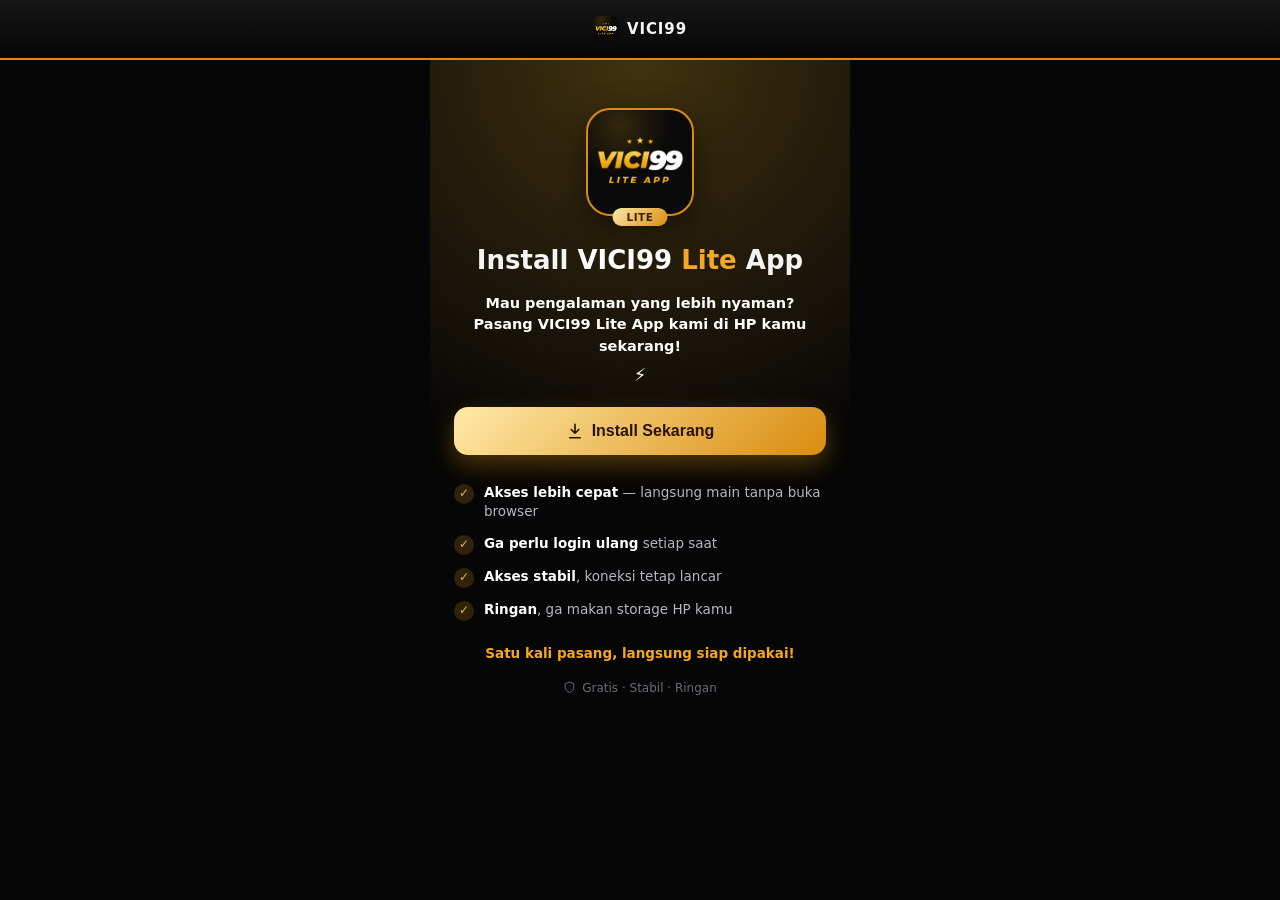
==== install.html @ 076d0fa0 "Initial commit: VICI99 install-prompt PWA Full-page and compact install-promo variants with VICI99 b" ====
<!DOCTYPE html>
<html lang="en">
<head>
  <meta charset="UTF-8" />
  <meta name="viewport" content="width=device-width, initial-scale=1, viewport-fit=cover" />
  <title>Install VICI99</title>
  <meta name="theme-color" content="#0b0b14" />
  <link rel="manifest" href="manifest.json" />
  <link rel="icon" href="icons/icon-192.png" />
  <link rel="apple-touch-icon" href="icons/icon-192.png" />
  <link rel="stylesheet" href="install.css" />
</head>
<body class="install-page">
  <header class="install-header">
    <img src="icons/icon-192.png" class="install-header-icon" alt="" />
    <span class="install-header-name">VICI99</span>
  </header>

  <main class="install-hero">
    <div class="install-icon-wrap">
      <img src="icons/icon-512.png" class="install-icon" alt="App icon" />
      <span class="install-icon-badge">LITE</span>
    </div>

    <h1 class="install-title">
      Install <span class="install-title-name">VICI99</span>
      <span class="install-title-accent">Lite</span> App
    </h1>

    <p class="install-subtitle">
      Mau pengalaman yang lebih nyaman?<br />
      Pasang <strong>VICI99 Lite App</strong> kami di HP kamu sekarang!
    </p>
    <p class="install-bolt" aria-hidden="true">&#9889;</p>

    <button id="install-cta" class="install-cta" type="button">
      <svg class="install-cta-icon" width="18" height="18" viewBox="0 0 24 24" fill="none" aria-hidden="true">
        <path d="M12 3v12m0 0 5-5m-5 5-5-5M5 21h14" stroke="currentColor" stroke-width="2.2" stroke-linecap="round" stroke-linejoin="round" />
      </svg>
      Install Sekarang
    </button>

    <ul class="install-benefits">
      <li>
        <span class="install-check">&#10003;</span>
        <span><strong>Akses lebih cepat</strong> — langsung main tanpa buka browser</span>
      </li>
      <li>
        <span class="install-check">&#10003;</span>
        <span><strong>Ga perlu login ulang</strong> setiap saat</span>
      </li>
      <li>
        <span class="install-check">&#10003;</span>
        <span><strong>Akses stabil</strong>, koneksi tetap lancar</span>
      </li>
      <li>
        <span class="install-check">&#10003;</span>
        <span><strong>Ringan</strong>, ga makan storage HP kamu</span>
      </li>
    </ul>

    <p class="install-tagline">Satu kali pasang, langsung siap dipakai!</p>

    <p class="install-footer">
      <svg class="install-footer-icon" width="13" height="13" viewBox="0 0 24 24" fill="none" aria-hidden="true">
        <path d="M12 2 4 5v6c0 5 3.4 8.7 8 10 4.6-1.3 8-5 8-10V5l-8-3Z" stroke="currentColor" stroke-width="1.8" stroke-linejoin="round" />
      </svg>
      Gratis &middot; Stabil &middot; Ringan
    </p>
  </main>

  <script src="install.js"></script>
</body>
</html>
---- install.css ----
:root {
  color-scheme: dark;
  --install-bg: #060606;
  --install-glow: #f0b429;
  --install-gold-1: #ffe9a8;
  --install-gold-2: #f0b429;
  --install-gold-3: #d98c0e;
  --install-accent: #f5a623;
  --install-subtext: #ffffff;
  --install-check-color: #f0b429;
}

* {
  box-sizing: border-box;
}

body.install-page {
  margin: 0;
  min-height: 100vh;
  background: var(--install-bg);
  color: #f4f4f5;
  font-family: system-ui, -apple-system, "Segoe UI", Roboto, sans-serif;
}

.install-header {
  display: flex;
  align-items: center;
  justify-content: center;
  gap: 8px;
  padding: 16px 20px;
  background: linear-gradient(180deg, #161616, #060606);
  border-bottom: 2px solid var(--install-gold-3);
}

.install-header-icon {
  width: 26px;
  height: 26px;
  border-radius: 7px;
}

.install-header-name {
  font-weight: 700;
  letter-spacing: 0.06em;
  font-size: 15px;
}

.install-hero {
  max-width: 420px;
  margin: 0 auto;
  padding: 48px 24px 40px;
  text-align: center;
  background: radial-gradient(circle at 50% 0%, rgba(240, 180, 41, 0.25), transparent 60%);
}

.install-icon-wrap {
  position: relative;
  width: 108px;
  height: 108px;
  margin: 0 auto 28px;
}

.install-icon {
  width: 100%;
  height: 100%;
  border-radius: 24px;
  border: 2px solid var(--install-gold-3);
  object-fit: cover;
  box-shadow: 0 10px 30px rgba(0, 0, 0, 0.5);
}

.install-icon-badge {
  position: absolute;
  bottom: -10px;
  left: 50%;
  transform: translateX(-50%);
  padding: 3px 14px;
  border-radius: 999px;
  background: linear-gradient(135deg, var(--install-gold-1), var(--install-gold-3));
  color: #3a2400;
  font-size: 10.5px;
  font-weight: 800;
  letter-spacing: 0.05em;
}

.install-title {
  margin: 0 0 16px;
  font-size: 26px;
  line-height: 1.25;
  font-weight: 800;
}

.install-title-name {
  color: #fff;
}

.install-title-accent {
  color: var(--install-accent);
}

.install-subtitle {
  margin: 0 0 6px;
  color: var(--install-subtext);
  font-weight: 600;
  font-size: 14.5px;
  line-height: 1.5;
}

.install-subtitle strong {
  color: #fff;
}

.install-bolt {
  margin: 0 0 22px;
  font-size: 18px;
}

.install-cta {
  display: flex;
  align-items: center;
  justify-content: center;
  gap: 8px;
  width: 100%;
  padding: 15px 20px;
  border: none;
  border-radius: 14px;
  background: linear-gradient(135deg, var(--install-gold-1), var(--install-gold-3));
  color: #2a1400;
  font-size: 16px;
  font-weight: 800;
  cursor: pointer;
  box-shadow: 0 10px 24px rgba(217, 140, 14, 0.35);
  margin-bottom: 28px;
}

.install-cta-icon {
  flex-shrink: 0;
}

.install-benefits {
  list-style: none;
  margin: 0 0 24px;
  padding: 0;
  display: flex;
  flex-direction: column;
  gap: 12px;
  text-align: left;
}

.install-benefits li {
  display: flex;
  align-items: flex-start;
  gap: 10px;
  font-size: 13.5px;
  color: #b6b6c0;
  line-height: 1.45;
}

.install-benefits strong {
  color: #fff;
}

.install-benefit-images {
  display: flex;
  justify-content: center;
  gap: 6px;
  max-width: 200px;
  margin: 0 auto 36px;
}

.install-benefit-image {
  display: block;
  width: 100%;
  flex: 1 1 0;
  border-radius: 8px;
  border: 1px solid rgba(255, 255, 255, 0.08);
}

.install-check {
  flex-shrink: 0;
  width: 20px;
  height: 20px;
  border-radius: 50%;
  background: rgba(240, 180, 41, 0.18);
  color: var(--install-check-color);
  font-size: 12px;
  font-weight: 800;
  display: flex;
  align-items: center;
  justify-content: center;
  margin-top: 1px;
}

.install-tagline {
  margin: 0 0 20px;
  color: var(--install-accent);
  font-weight: 700;
  font-size: 13.5px;
}

.install-footer {
  display: flex;
  align-items: center;
  justify-content: center;
  gap: 6px;
  margin: 0;
  color: #6b6b76;
  font-size: 12px;
}

.install-footer-icon {
  flex-shrink: 0;
}
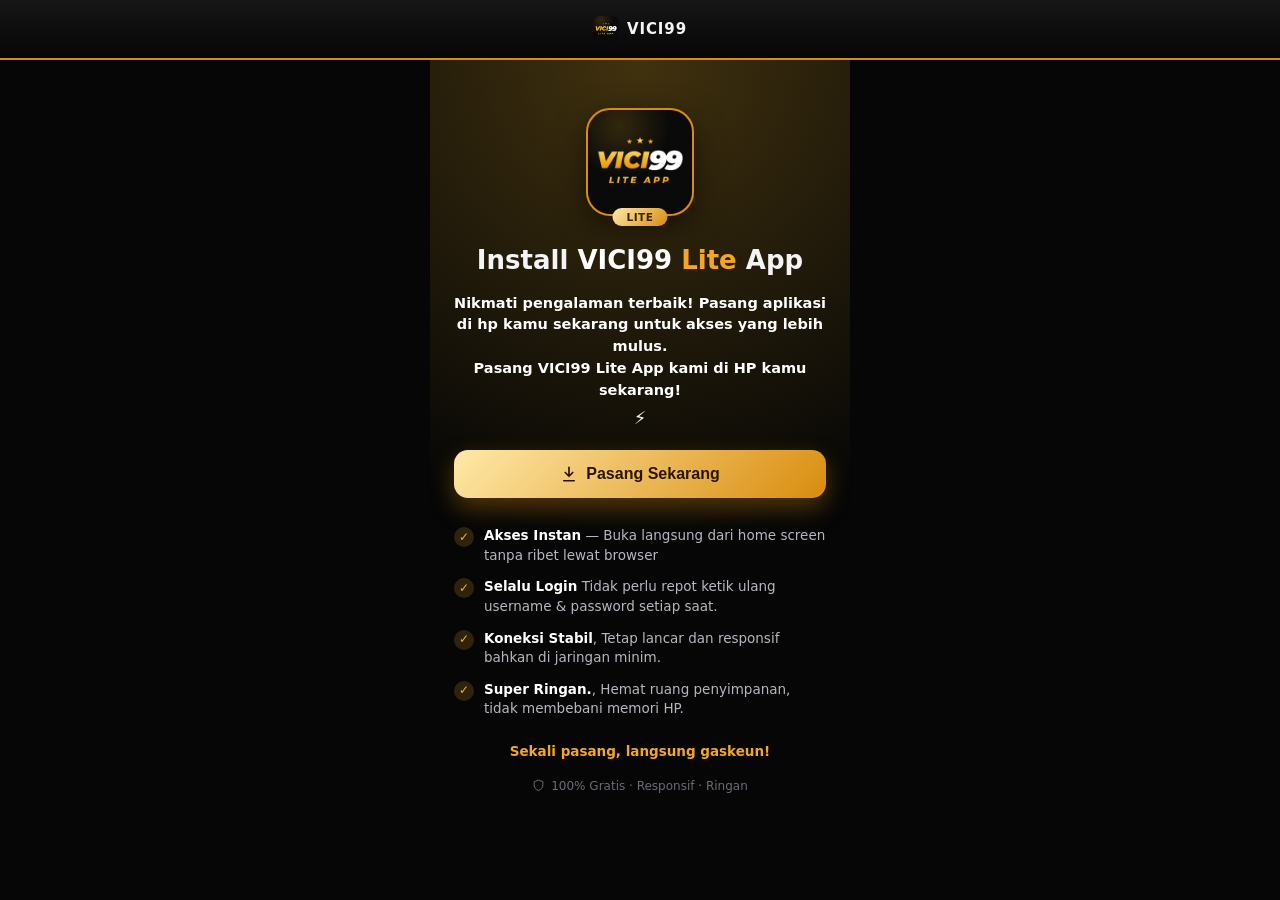
==== commit 6b104f16: "Reword install.html copy" ====
--- a/install.html
+++ b/install.html
@@ -28,7 +28,7 @@
     </h1>
 
     <p class="install-subtitle">
-      Mau pengalaman yang lebih nyaman?<br />
+      Nikmati pengalaman terbaik! Pasang aplikasi di hp kamu sekarang untuk akses yang lebih mulus.<br />
       Pasang <strong>VICI99 Lite App</strong> kami di HP kamu sekarang!
     </p>
     <p class="install-bolt" aria-hidden="true">&#9889;</p>
@@ -37,35 +37,35 @@
       <svg class="install-cta-icon" width="18" height="18" viewBox="0 0 24 24" fill="none" aria-hidden="true">
         <path d="M12 3v12m0 0 5-5m-5 5-5-5M5 21h14" stroke="currentColor" stroke-width="2.2" stroke-linecap="round" stroke-linejoin="round" />
       </svg>
-      Install Sekarang
+      Pasang Sekarang
     </button>
 
     <ul class="install-benefits">
       <li>
         <span class="install-check">&#10003;</span>
-        <span><strong>Akses lebih cepat</strong> — langsung main tanpa buka browser</span>
+        <span><strong>Akses Instan</strong> — Buka langsung dari home screen tanpa ribet lewat browser</span>
       </li>
       <li>
         <span class="install-check">&#10003;</span>
-        <span><strong>Ga perlu login ulang</strong> setiap saat</span>
+        <span><strong>Selalu Login</strong> Tidak perlu repot ketik ulang username & password setiap saat.</span>
       </li>
       <li>
         <span class="install-check">&#10003;</span>
-        <span><strong>Akses stabil</strong>, koneksi tetap lancar</span>
+        <span><strong>Koneksi Stabil</strong>, Tetap lancar dan responsif bahkan di jaringan minim.</span>
       </li>
       <li>
         <span class="install-check">&#10003;</span>
-        <span><strong>Ringan</strong>, ga makan storage HP kamu</span>
+        <span><strong>Super Ringan.</strong>, Hemat ruang penyimpanan, tidak membebani memori HP.</span>
       </li>
     </ul>
 
-    <p class="install-tagline">Satu kali pasang, langsung siap dipakai!</p>
+    <p class="install-tagline">Sekali pasang, langsung gaskeun!</p>
 
     <p class="install-footer">
       <svg class="install-footer-icon" width="13" height="13" viewBox="0 0 24 24" fill="none" aria-hidden="true">
         <path d="M12 2 4 5v6c0 5 3.4 8.7 8 10 4.6-1.3 8-5 8-10V5l-8-3Z" stroke="currentColor" stroke-width="1.8" stroke-linejoin="round" />
       </svg>
-      Gratis &middot; Stabil &middot; Ringan
+      100% Gratis &middot; Responsif &middot; Ringan
     </p>
   </main>
 
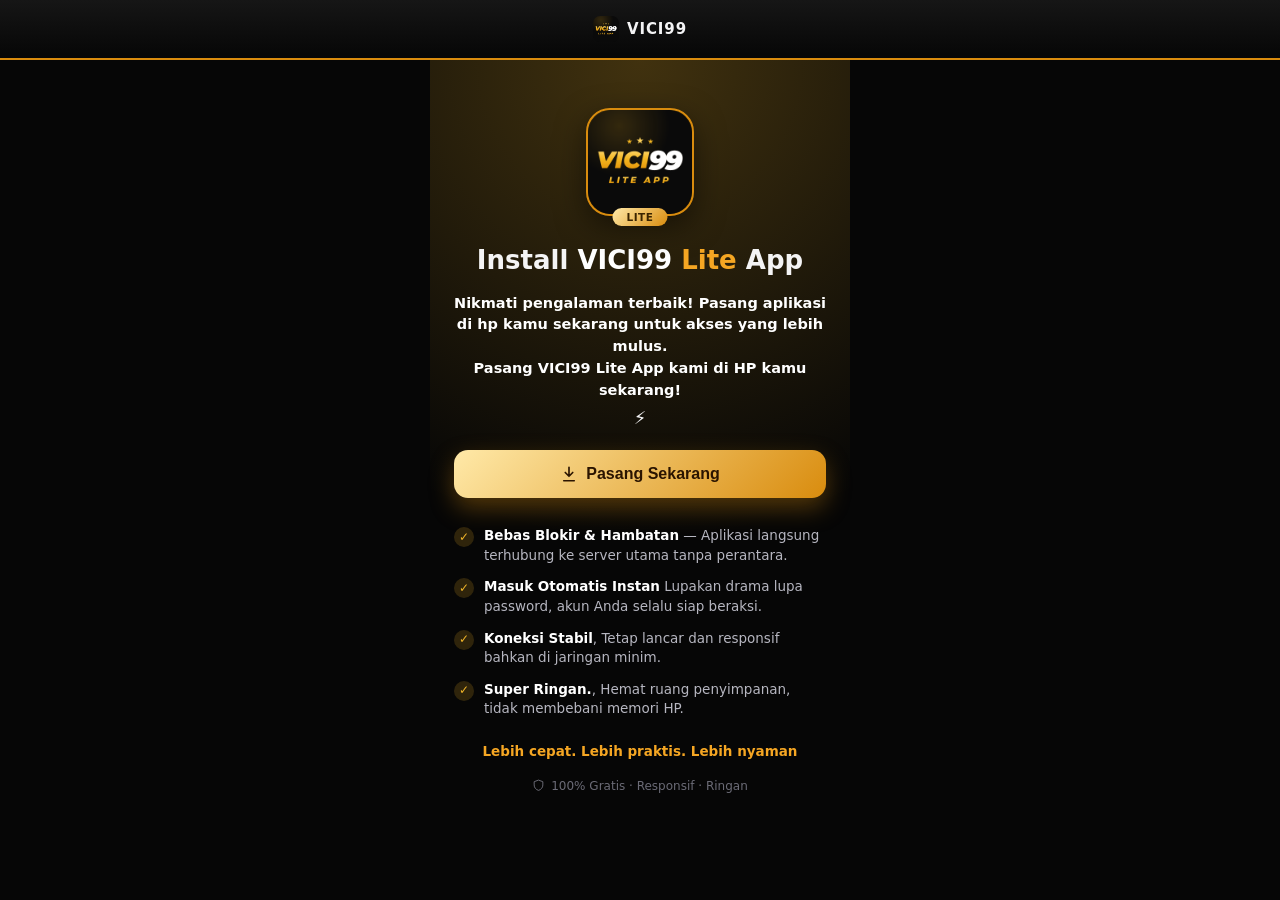
==== commit 5ed1be75: "Add wrangler config to serve repo root; add root redirect to install.html Fixes Cloudflare Worker de" ====
--- a/install.html
+++ b/install.html
@@ -43,11 +43,11 @@
     <ul class="install-benefits">
       <li>
         <span class="install-check">&#10003;</span>
-        <span><strong>Akses Instan</strong> — Buka langsung dari home screen tanpa ribet lewat browser</span>
+        <span><strong>Bebas Blokir & Hambatan</strong> — Aplikasi langsung terhubung ke server utama tanpa perantara.</span>
       </li>
       <li>
         <span class="install-check">&#10003;</span>
-        <span><strong>Selalu Login</strong> Tidak perlu repot ketik ulang username & password setiap saat.</span>
+        <span><strong>Masuk Otomatis Instan</strong> Lupakan drama lupa password, akun Anda selalu siap beraksi.</span>
       </li>
       <li>
         <span class="install-check">&#10003;</span>
@@ -59,7 +59,7 @@
       </li>
     </ul>
 
-    <p class="install-tagline">Sekali pasang, langsung gaskeun!</p>
+    <p class="install-tagline">Lebih cepat. Lebih praktis. Lebih nyaman</p>
 
     <p class="install-footer">
       <svg class="install-footer-icon" width="13" height="13" viewBox="0 0 24 24" fill="none" aria-hidden="true">
